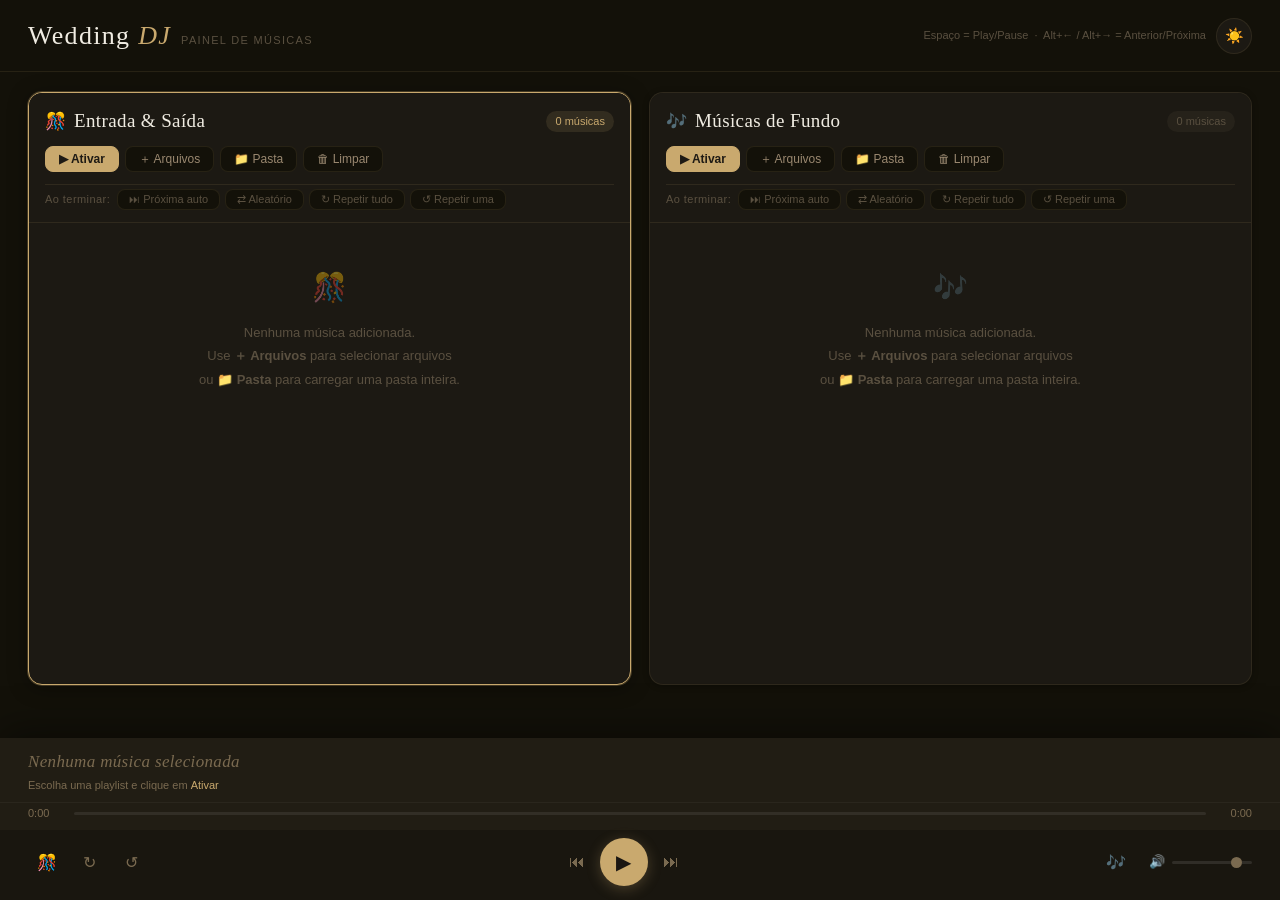
==== wedding-dj/index.html @ 94fce1bc "a" ====
<!DOCTYPE html>
<html lang="pt-BR" data-theme="dark">
<head>
  <meta charset="UTF-8">
  <meta name="viewport" content="width=device-width, initial-scale=1.0">
  <title>Wedding DJ</title>
  <!-- Favicon com ícone de música -->
  <link rel="icon" href="data:image/svg+xml,<svg xmlns='http://www.w3.org/2000/svg' viewBox='0 0 100 100'><text y='75' font-size='75' dominant-baseline='middle'>🎵</text></svg>">
  <!-- Versão offline: sem Google Fonts, usa fontes do sistema -->
  <link rel="stylesheet" href="style.css">
  <style>
    :root {
      --font-d: Georgia, 'Times New Roman', serif;
      --font-u: 'Segoe UI', Tahoma, Geneva, Verdana, sans-serif;
    }
  </style>
</head>
<body>

  <!-- ── HEADER ── -->
  <header class="header">
    <div class="logo">
      <span class="logo-title">Wedding <em>DJ</em></span>
      <span class="logo-sub">Painel de Músicas</span>
    </div>
    <div class="header-right">
      <span class="kbd-hint">Espaço = Play/Pause &nbsp;·&nbsp; Alt+← / Alt+→ = Anterior/Próxima</span>
      <button class="btn-icon-round" id="btnTheme" title="Alternar tema">🌙</button>
    </div>
  </header>

  <!-- ── PAINÉIS ── -->
  <main class="main">

    <!-- PAINEL: ENTRADA & SAÍDA -->
    <div class="panel" id="panelEntrada">
      <div class="panel-header">

        <div class="panel-title-row">
          <span class="panel-emoji">🎊</span>
          <span class="panel-title">Entrada &amp; Saída</span>
          <span class="panel-badge" id="badgeEntrada">0 músicas</span>
        </div>

        <div class="panel-actions">
          <button class="btn primary" id="btnActivateEntrada">▶ Ativar</button>
          <label class="file-btn">
            ＋ Arquivos
            <input type="file" multiple accept="audio/*,.mp3,.m4a,.wav,.ogg,.aac,.flac,.opus,.wma,.mpeg,.mpg,.mp2" id="fileEntrada">
          </label>
          <label class="file-btn">
            📁 Pasta
            <input type="file" id="folderEntrada" webkitdirectory multiple>
          </label>
          <button class="btn danger" id="btnClearEntrada">🗑 Limpar</button>
        </div>

        <div class="panel-settings">
          <span class="settings-label">Ao terminar:</span>
          <button class="pbtn" id="ps-entrada-autonext"  data-pl="entrada" data-key="autoNext"  title="Toca a próxima música automaticamente quando a atual terminar">⏭ Próxima auto</button>
          <button class="pbtn" id="ps-entrada-shuffle"   data-pl="entrada" data-key="shuffle"   title="Escolhe a próxima música de forma aleatória">⇄ Aleatório</button>
          <button class="pbtn" id="ps-entrada-repeat"    data-pl="entrada" data-key="repeat"    title="Quando chegar na última música, volta para a primeira">↻ Repetir tudo</button>
          <button class="pbtn" id="ps-entrada-repeatone" data-pl="entrada" data-key="repeatOne" title="Fica repetindo a mesma música indefinidamente">↺ Repetir uma</button>
        </div>

      </div>
      <div class="track-list" id="listEntrada">
        <div class="empty-state">
          <span class="empty-icon">🎊</span>
          Nenhuma música adicionada.<br>
          Use <b>＋ Arquivos</b> para selecionar arquivos<br>
          ou <b>📁 Pasta</b> para carregar uma pasta inteira.
        </div>
      </div>
    </div>

    <!-- PAINEL: FUNDO -->
    <div class="panel" id="panelFundo">
      <div class="panel-header">

        <div class="panel-title-row">
          <span class="panel-emoji">🎶</span>
          <span class="panel-title">Músicas de Fundo</span>
          <span class="panel-badge" id="badgeFundo">0 músicas</span>
        </div>

        <div class="panel-actions">
          <button class="btn primary" id="btnActivateFundo">▶ Ativar</button>
          <label class="file-btn">
            ＋ Arquivos
            <input type="file" multiple accept="audio/*,.mp3,.m4a,.wav,.ogg,.aac,.flac,.opus,.wma,.mpeg,.mpg,.mp2" id="fileFundo">
          </label>
          <label class="file-btn">
            📁 Pasta
            <input type="file" id="folderFundo" webkitdirectory multiple>
          </label>
          <button class="btn danger" id="btnClearFundo">🗑 Limpar</button>
        </div>

        <div class="panel-settings">
          <span class="settings-label">Ao terminar:</span>
          <button class="pbtn" id="ps-fundo-autonext"  data-pl="fundo" data-key="autoNext"  title="Toca a próxima música automaticamente quando a atual terminar">⏭ Próxima auto</button>
          <button class="pbtn" id="ps-fundo-shuffle"   data-pl="fundo" data-key="shuffle"   title="Escolhe a próxima música de forma aleatória">⇄ Aleatório</button>
          <button class="pbtn" id="ps-fundo-repeat"    data-pl="fundo" data-key="repeat"    title="Quando chegar na última música, volta para a primeira">↻ Repetir tudo</button>
          <button class="pbtn" id="ps-fundo-repeatone" data-pl="fundo" data-key="repeatOne" title="Fica repetindo a mesma música indefinidamente">↺ Repetir uma</button>
        </div>

      </div>
      <div class="track-list" id="listFundo">
        <div class="empty-state">
          <span class="empty-icon">🎶</span>
          Nenhuma música adicionada.<br>
          Use <b>＋ Arquivos</b> para selecionar arquivos<br>
          ou <b>📁 Pasta</b> para carregar uma pasta inteira.
        </div>
      </div>
    </div>

  </main>

  <!-- ── PLAYER FIXO ── -->
  <div class="player" id="player">

    <div class="player-now">
      <div class="now-info">
        <div class="now-name" id="nowName"><em>Nenhuma música selecionada</em></div>
        <div class="now-source" id="nowSource">Escolha uma playlist e clique em <b>Ativar</b></div>
      </div>
    </div>

    <div class="progress-row">
      <span class="ptime" id="timeNow">0:00</span>
      <div class="progress-wrap">
        <div class="progress-track">
          <div class="progress-fill" id="progressFill"></div>
          <div class="progress-thumb" id="progressThumb"></div>
          <input type="range" id="progressInput" min="0" max="1000" value="0" step="1">
        </div>
      </div>
      <span class="ptime end" id="timeTotal">0:00</span>
    </div>

    <div class="player-controls-row">
      <!-- botão entrada + repetidores -->
      <div class="ctrl-left">
        <button class="cbtn" id="btnEntrada" title="Ativar Entrada & Saída">🎊</button>
        <button class="cbtn" id="btnRepeat" title="Repetir tudo">↻</button>
        <button class="cbtn" id="btnRepeatOne" title="Repetir faixa">↺</button>
      </div>

      <!-- wrapper que mantém o grupo centralizado -->
      <div class="ctrl-center">
        <div class="ctrl-group">
          <button class="cbtn" id="btnPrev" title="Anterior (Alt+←)">⏮</button>
          <button class="cbtn-main" id="btnPlay" title="Play / Pause (Espaço)">▶</button>
          <button class="cbtn" id="btnNext" title="Próxima (Alt+→)">⏭</button>
        </div>
      </div>

      <!-- botão fundo no lado direito -->
      <div class="ctrl-right">
        <button class="cbtn" id="btnFundo" title="Ativar Fundo">🎶</button>
      </div>

      <div class="vol-group">
        <span class="vol-icon">🔊</span>
        <input class="vol-slider" type="range" id="volSlider" min="0" max="100" value="85">
      </div>
    </div>


  </div>

  <div class="toast" id="toast"></div>
  <script src="app.js"></script>
</body>
</html>
---- wedding-dj/style.css ----
/* ══════════════════════════════════════════════
   WEDDING DJ — style.css
   ══════════════════════════════════════════════ */

*, *::before, *::after {
  box-sizing: border-box;
  margin: 0;
  padding: 0;
}

/* ── TOKENS ── */
:root {
  --font-d: 'Cormorant Garamond', Georgia, serif;
  --font-u: 'DM Sans', 'Segoe UI', system-ui, sans-serif;

  /* Light theme */
  --bg:           #faf8f4;
  --bg-2:         #f3ede3;
  --bg-3:         #e9e0d0;
  --border:       rgba(139, 112, 72, 0.18);
  --text:         #1e1a14;
  --text-2:       #6b5c44;
  --text-3:       #a89070;
  --accent:       #c9a96e;
  --accent-dim:   rgba(201, 169, 110, 0.13);
  --accent-glow:  rgba(201, 169, 110, 0.28);
  --red:          #b85c4a;
  --green:        #5a9e6f;

  /* Player (always dark) */
  --player-bg:    #19160f;
  --player-top:   #211d14;
  --player-text:  #f5f0e6;
  --player-muted: #7a6a50;

  --shadow-sm:    0 1px 6px rgba(30, 26, 20, 0.06);
  --shadow:       0 3px 20px rgba(30, 26, 20, 0.08);

  --radius:       14px;
  --radius-sm:    8px;
  --ease:         0.18s ease;
}

[data-theme="dark"] {
  --bg:           #131109;
  --bg-2:         #1c1913;
  --bg-3:         #26221a;
  --border:       rgba(201, 169, 110, 0.11);
  --text:         #f0ece2;
  --text-2:       #9a8870;
  --text-3:       #5a5040;
  --shadow-sm:    0 1px 6px rgba(0, 0, 0, 0.3);
  --shadow:       0 3px 20px rgba(0, 0, 0, 0.35);
}

/* ── BASE ── */
html, body { height: 100%; }

body {
  font-family: var(--font-u);
  background: var(--bg);
  color: var(--text);
  min-height: 100vh;
  display: flex;
  flex-direction: column;
  font-size: 14px;
  line-height: 1.5;
  transition: background 0.3s, color 0.3s;
}

/* ── HEADER ── */
.header {
  display: flex;
  align-items: center;
  justify-content: space-between;
  padding: 16px 28px;
  border-bottom: 1px solid var(--border);
  background: var(--bg);
  position: sticky;
  top: 0;
  z-index: 20;
}

.logo {
  display: flex;
  align-items: baseline;
  gap: 10px;
}

.logo-title {
  font-family: var(--font-d);
  font-size: 26px;
  font-weight: 300;
  letter-spacing: 0.05em;
}

.logo-title em {
  font-style: italic;
  color: var(--accent);
}

.logo-sub {
  font-size: 11px;
  color: var(--text-3);
  letter-spacing: 0.12em;
  text-transform: uppercase;
}

.header-right {
  display: flex;
  align-items: center;
  gap: 10px;
}

.kbd-hint {
  font-size: 11px;
  color: var(--text-3);
  display: none;
}

@media (min-width: 820px) {
  .kbd-hint { display: block; }
}

.btn-icon-round {
  width: 36px;
  height: 36px;
  border-radius: 50%;
  border: 1px solid var(--border);
  background: var(--bg-2);
  color: var(--text-2);
  cursor: pointer;
  display: flex;
  align-items: center;
  justify-content: center;
  font-size: 15px;
  transition: all var(--ease);
}

.btn-icon-round:hover {
  background: var(--accent-dim);
  border-color: var(--accent);
}

/* ── MAIN GRID ── */
.main {
  flex: 1;
  display: grid;
  grid-template-columns: 1fr 1fr;
  gap: 18px;
  padding: 20px 28px 215px;
  overflow-y: auto;
}

/* ── PANEL ── */
.panel {
  background: var(--bg-2);
  border: 1.5px solid var(--border);
  border-radius: var(--radius);
  display: flex;
  flex-direction: column;
  overflow: hidden;
  box-shadow: var(--shadow-sm);
  transition: border-color 0.25s, box-shadow 0.25s;
}

.panel.active {
  border-color: var(--accent);
  box-shadow: 0 0 0 1px var(--accent-glow), var(--shadow);
}

.panel-header {
  padding: 14px 16px 12px;
  border-bottom: 1px solid var(--border);
  background: var(--bg-2);
  display: flex;
  flex-direction: column;
  gap: 10px;
}

.panel-title-row {
  display: flex;
  align-items: center;
  gap: 8px;
}

.panel-emoji { font-size: 17px; }

.panel-title {
  font-family: var(--font-d);
  font-size: 19px;
  font-weight: 500;
  letter-spacing: 0.02em;
  flex: 1;
}

.panel-badge {
  font-size: 11px;
  color: var(--text-3);
  background: var(--bg-3);
  padding: 2px 9px;
  border-radius: 20px;
  transition: all var(--ease);
}

.panel.active .panel-badge {
  background: var(--accent-dim);
  color: var(--accent);
}

.panel-actions {
  display: flex;
  gap: 6px;
  flex-wrap: wrap;
}

/* ── PANEL SETTINGS (per-panel playback controls) ── */
.panel-settings {
  display: flex;
  align-items: center;
  gap: 5px;
  flex-wrap: wrap;
  padding-top: 4px;
  border-top: 1px solid var(--border);
  margin-top: 2px;
}

.settings-label {
  font-size: 11px;
  color: var(--text-3);
  letter-spacing: 0.04em;
  margin-right: 2px;
  white-space: nowrap;
}

/* Per-panel toggle button */
.pbtn {
  font-family: var(--font-u);
  font-size: 11px;
  font-weight: 500;
  padding: 4px 11px;
  border-radius: var(--radius-sm);
  border: 1px solid var(--border);
  background: var(--bg);
  color: var(--text-3);
  cursor: pointer;
  display: inline-flex;
  align-items: center;
  gap: 4px;
  transition: all var(--ease);
  white-space: nowrap;
  line-height: 1;
}

.pbtn:hover {
  background: var(--accent-dim);
  border-color: var(--accent);
  color: var(--accent);
}

/* Active/ON state */
.pbtn.on {
  background: var(--accent-dim);
  border-color: var(--accent);
  color: var(--accent);
  font-weight: 600;
}

/* ── BUTTONS ── */
.btn,
.file-btn {
  font-family: var(--font-u);
  font-size: 12px;
  font-weight: 500;
  padding: 6px 13px;
  border-radius: var(--radius-sm);
  border: 1px solid var(--border);
  background: var(--bg);
  color: var(--text-2);
  cursor: pointer;
  display: inline-flex;
  align-items: center;
  gap: 5px;
  transition: all var(--ease);
  white-space: nowrap;
  line-height: 1;
  text-decoration: none;
}

.btn:hover,
.file-btn:hover {
  background: var(--accent-dim);
  border-color: var(--accent);
  color: var(--accent);
}

.btn.primary {
  background: var(--accent);
  border-color: var(--accent);
  color: #1e1a14;
  font-weight: 600;
}

.btn.primary:hover {
  opacity: 0.88;
  color: #1e1a14;
}

.btn.danger:hover {
  background: rgba(184, 92, 74, 0.1);
  border-color: var(--red);
  color: var(--red);
}

.file-btn input[type="file"] {
  display: none;
}

/* ── TRACK LIST ── */
.track-list {
  flex: 1;
  overflow-y: auto;
  min-height: 120px;
  max-height: 420px;
  scrollbar-width: thin;
  scrollbar-color: var(--border) transparent;
}

.track-list::-webkit-scrollbar { width: 4px; }
.track-list::-webkit-scrollbar-thumb { background: var(--border); border-radius: 2px; }

.empty-state {
  padding: 40px 20px;
  text-align: center;
  color: var(--text-3);
  font-size: 13px;
  line-height: 1.8;
}

.empty-icon {
  font-size: 28px;
  display: block;
  margin-bottom: 8px;
  opacity: 0.4;
}

.track-row {
  display: flex;
  align-items: center;
  gap: 8px;
  padding: 9px 14px;
  border-bottom: 1px solid var(--border);
  cursor: pointer;
  transition: background var(--ease);
  position: relative;
}

.track-row:last-child { border-bottom: none; }

.track-row:hover { background: var(--accent-dim); }

.track-row.current { background: var(--accent-dim); }

.track-idx {
  font-size: 11px;
  color: var(--text-3);
  width: 20px;
  text-align: center;
  flex-shrink: 0;
  font-variant-numeric: tabular-nums;
}

.track-row.current .track-idx { display: none; }

/* Wave animation for currently playing track */
.wave-anim {
  display: none;
  width: 20px;
  height: 14px;
  align-items: flex-end;
  justify-content: center;
  gap: 2px;
  flex-shrink: 0;
}

.track-row.current .wave-anim { display: flex; }

.wave-anim span {
  width: 2.5px;
  background: var(--accent);
  border-radius: 1px;
  animation: wave 0.7s ease-in-out infinite alternate;
  transform-origin: bottom;
}

.wave-anim span:nth-child(1) { height: 5px;  animation-delay: 0.00s; }
.wave-anim span:nth-child(2) { height: 9px;  animation-delay: 0.12s; }
.wave-anim span:nth-child(3) { height: 13px; animation-delay: 0.24s; }
.wave-anim span:nth-child(4) { height: 7px;  animation-delay: 0.36s; }

.track-row.paused .wave-anim span {
  animation-play-state: paused;
}

@keyframes wave {
  from { transform: scaleY(0.3); opacity: 0.6; }
  to   { transform: scaleY(1);   opacity: 1; }
}

.track-meta {
  flex: 1;
  min-width: 0;
}

.track-name {
  font-size: 13px;
  color: var(--text);
  white-space: nowrap;
  overflow: hidden;
  text-overflow: ellipsis;
}

.track-row.current .track-name {
  color: var(--accent);
  font-weight: 500;
}

.track-dur {
  font-size: 11px;
  color: var(--text-3);
  flex-shrink: 0;
  font-variant-numeric: tabular-nums;
  min-width: 34px;
  text-align: right;
}

.track-btns {
  display: flex;
  gap: 3px;
  opacity: 0;
  transition: opacity var(--ease);
  flex-shrink: 0;
}

.track-row:hover .track-btns,
.track-row.current .track-btns {
  opacity: 1;
}

.tb {
  width: 25px;
  height: 25px;
  border-radius: 5px;
  border: 1px solid transparent;
  background: transparent;
  color: var(--text-3);
  cursor: pointer;
  display: flex;
  align-items: center;
  justify-content: center;
  font-size: 11px;
  transition: all var(--ease);
  padding: 0;
}

.tb:hover { background: var(--bg-3); border-color: var(--border); color: var(--text); }
.tb.play:hover { background: var(--accent-dim); color: var(--accent); border-color: var(--accent); }
.tb.move:hover { background: rgba(90, 158, 111, 0.12); color: var(--green); border-color: var(--green); }
.tb.repeat { }
.tb.repeat:hover { background: var(--accent-dim); color: var(--accent); border-color: var(--accent); }
.tb.repeat.on { color: var(--accent); }
.tb.del:hover  { background: rgba(184, 92, 74, 0.12); color: var(--red); border-color: var(--red); }

/* ── PLAYER (fixed bottom) ── */
.player {
  position: fixed;
  bottom: 0;
  left: 0;
  right: 0;
  background: var(--player-bg);
  z-index: 100;
  box-shadow: 0 -6px 40px rgba(0, 0, 0, 0.45);
}

.player-now {
  background: var(--player-top);
  padding: 11px 28px 9px;
  display: flex;
  align-items: center;
  gap: 16px;
  border-bottom: 1px solid rgba(255, 255, 255, 0.04);
}

.now-info { flex: 1; min-width: 0; }

.now-name {
  font-family: var(--font-d);
  font-size: 17px;
  font-weight: 300;
  letter-spacing: 0.02em;
  color: var(--player-text);
  white-space: nowrap;
  overflow: hidden;
  text-overflow: ellipsis;
}

.now-name em {
  font-style: italic;
  color: var(--player-muted);
}

.now-source {
  font-size: 11px;
  color: var(--player-muted);
  margin-top: 2px;
}

.now-source b { color: var(--accent); font-weight: 500; }

/* Progress bar */
.progress-row {
  display: flex;
  align-items: center;
  gap: 10px;
  padding: 0 28px 7px;
  background: var(--player-top);
}

.ptime {
  font-size: 11px;
  color: var(--player-muted);
  width: 36px;
  flex-shrink: 0;
  font-variant-numeric: tabular-nums;
}

.ptime.end { text-align: right; }

.progress-wrap {
  flex: 1;
  height: 20px;
  display: flex;
  align-items: center;
  cursor: pointer;
  position: relative;
}

.progress-track {
  width: 100%;
  height: 3px;
  background: rgba(255, 255, 255, 0.08);
  border-radius: 2px;
  position: relative;
  transition: height var(--ease);
}

.progress-wrap:hover .progress-track { height: 5px; }

.progress-fill {
  position: absolute;
  left: 0; top: 0; bottom: 0;
  background: var(--accent);
  border-radius: 2px;
  width: 0%;
  pointer-events: none;
}

.progress-thumb {
  position: absolute;
  width: 13px;
  height: 13px;
  background: #fff;
  border-radius: 50%;
  top: 50%;
  transform: translate(-50%, -50%);
  box-shadow: 0 1px 4px rgba(0, 0, 0, 0.4);
  pointer-events: none;
  opacity: 0;
  transition: opacity var(--ease);
}

.progress-wrap:hover .progress-thumb { opacity: 1; }

#progressInput {
  position: absolute;
  inset: 0;
  width: 100%;
  height: 100%;
  opacity: 0;
  cursor: pointer;
  margin: 0;
  -webkit-appearance: none;
}

/* Controls row */
.player-controls-row {
  padding: 8px 28px 14px;
  display: flex;
  align-items: center;
  gap: 6px;
}

.ctrl-spacer { flex: 1; }

.ctrl-group {
  display: flex;
  align-items: center;
  gap: 4px;
}

/* group for extra buttons beside play/pause */
.ctrl-extra {
  display: flex;
  align-items: center;
  gap: 4px;
}

/* new left/right control containers around main player group */
.ctrl-left,
.ctrl-right {
  display: flex;
  align-items: center;
  gap: 4px;
}

/* center wrapper simply flexes to take available space and justify group */
.ctrl-center {
  flex: 1;
  display: flex;
  justify-content: center;
  align-items: center;
}

/* Standard control button */
.cbtn {
  width: 38px;
  height: 38px;
  border-radius: 50%;
  border: none;
  background: transparent;
  color: var(--player-muted);
  cursor: pointer;
  display: flex;
  align-items: center;
  justify-content: center;
  font-size: 16px;
  transition: all var(--ease);
}

.cbtn:hover {
  background: rgba(255, 255, 255, 0.07);
  color: var(--player-text);
}

/* Active/toggled state for shuffle, repeat, autoplay */
.cbtn.on {
  color: var(--accent);
}

.cbtn.on:hover {
  background: rgba(201, 169, 110, 0.12);
}

/* Main play/pause button */
.cbtn-main {
  width: 48px;
  height: 48px;
  border-radius: 50%;
  border: none;
  background: var(--accent);
  color: #1a1612;
  cursor: pointer;
  display: flex;
  align-items: center;
  justify-content: center;
  font-size: 20px;
  transition: all var(--ease);
  box-shadow: 0 3px 14px var(--accent-glow);
}

.cbtn-main:hover { opacity: 0.9; transform: scale(1.05); }
.cbtn-main:active { transform: scale(0.95); }

/* Volume */
.vol-group {
  display: flex;
  align-items: center;
  gap: 7px;
  margin-left: 8px;
}

.vol-icon {
  font-size: 13px;
  color: var(--player-muted);
}

.vol-slider {
  -webkit-appearance: none;
  appearance: none;
  width: 80px;
  height: 3px;
  border-radius: 2px;
  background: rgba(255, 255, 255, 0.1);
  outline: none;
  cursor: pointer;
}

.vol-slider::-webkit-slider-thumb {
  -webkit-appearance: none;
  width: 11px;
  height: 11px;
  border-radius: 50%;
  background: var(--player-muted);
  cursor: pointer;
  transition: background var(--ease);
}

.vol-slider:hover::-webkit-slider-thumb {
  background: var(--accent);
}

/* ── TOAST ── */
.toast {
  position: fixed;
  bottom: 205px;
  left: 50%;
  transform: translateX(-50%) translateY(8px);
  background: rgba(25, 22, 15, 0.93);
  color: #f0ece2;
  font-size: 12px;
  padding: 8px 18px;
  border-radius: 20px;
  border: 1px solid rgba(201, 169, 110, 0.22);
  pointer-events: none;
  opacity: 0;
  transition: opacity 0.2s, transform 0.2s;
  z-index: 200;
  white-space: nowrap;
}

.toast.show {
  opacity: 1;
  transform: translateX(-50%) translateY(0);
}

/* ── RESPONSIVE ── */
@media (max-width: 680px) {
  .main {
    grid-template-columns: 1fr;
    padding: 14px 14px 225px;
  }

  .header {
    padding: 12px 16px;
  }

  .player-now,
  .progress-row,
  .player-controls-row {
    padding-left: 16px;
    padding-right: 16px;
  }

  .vol-group { display: none; }
  .logo-sub  { display: none; }
}
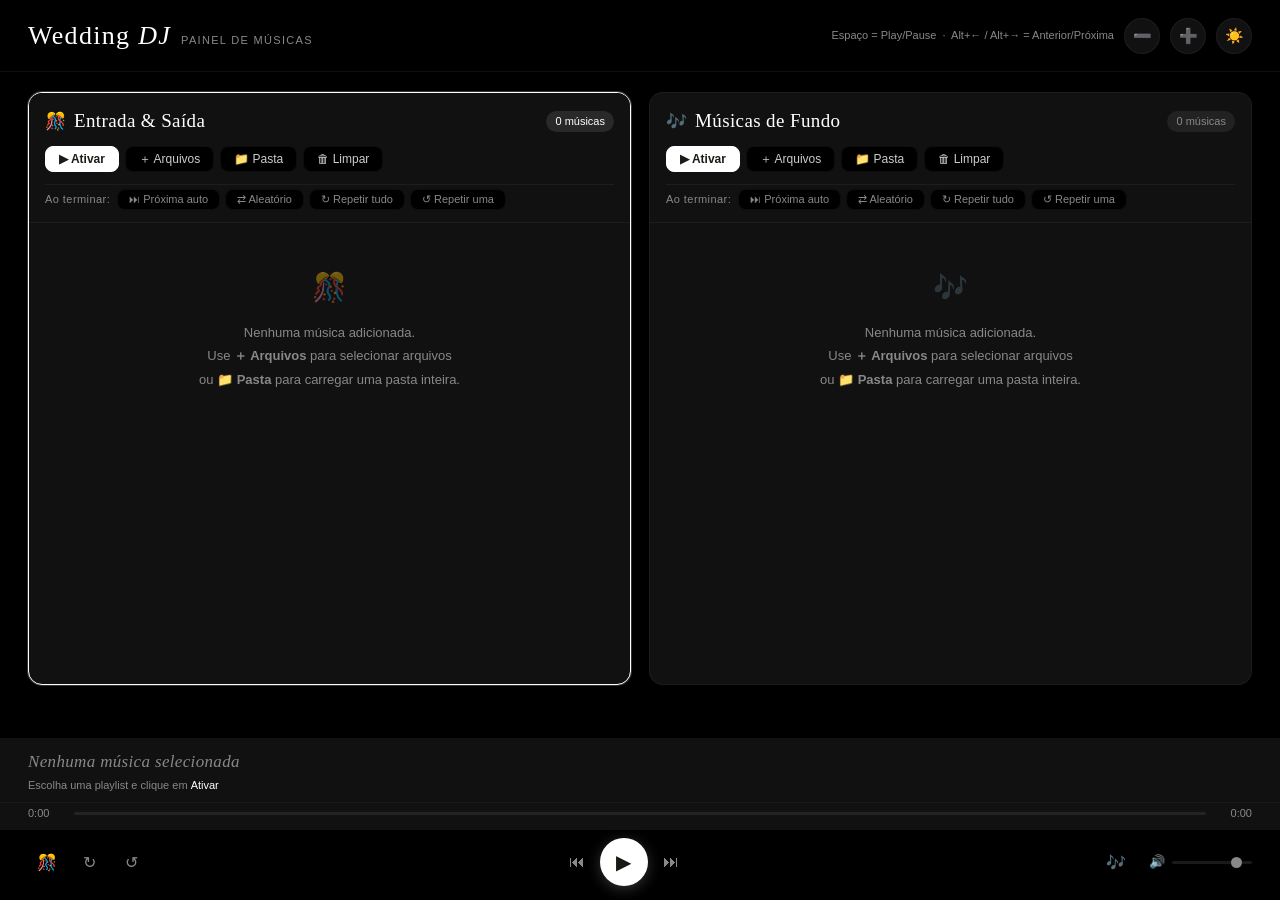
==== commit 33497cc5: "melhorando o projeto" ====
--- a/wedding-dj/index.html
+++ b/wedding-dj/index.html
@@ -25,6 +25,8 @@
     </div>
     <div class="header-right">
       <span class="kbd-hint">Espaço = Play/Pause &nbsp;·&nbsp; Alt+← / Alt+→ = Anterior/Próxima</span>
+      <button class="btn-icon-round" id="btnZoomOut" title="Diminuir tamanho">➖</button>
+      <button class="btn-icon-round" id="btnZoomIn" title="Aumentar tamanho">➕</button>
       <button class="btn-icon-round" id="btnTheme" title="Alternar tema">🌙</button>
     </div>
   </header>
--- a/wedding-dj/style.css
+++ b/wedding-dj/style.css
@@ -27,11 +27,11 @@
   --red:          #b85c4a;
   --green:        #5a9e6f;
 
-  /* Player (always dark) */
-  --player-bg:    #19160f;
-  --player-top:   #211d14;
-  --player-text:  #f5f0e6;
-  --player-muted: #7a6a50;
+  /* Player (always dark, now true black) */
+  --player-bg:    #000000;
+  --player-top:   #111111;
+  --player-text:  #ffffff;
+  --player-muted: #888888;
 
   --shadow-sm:    0 1px 6px rgba(30, 26, 20, 0.06);
   --shadow:       0 3px 20px rgba(30, 26, 20, 0.08);
@@ -42,15 +42,23 @@
 }
 
 [data-theme="dark"] {
-  --bg:           #131109;
-  --bg-2:         #1c1913;
-  --bg-3:         #26221a;
-  --border:       rgba(201, 169, 110, 0.11);
-  --text:         #f0ece2;
-  --text-2:       #9a8870;
-  --text-3:       #5a5040;
-  --shadow-sm:    0 1px 6px rgba(0, 0, 0, 0.3);
-  --shadow:       0 3px 20px rgba(0, 0, 0, 0.35);
+  /* minimal black & white palette for dark mode */
+  --bg:           #000000;
+  --bg-2:         #111111;
+  --bg-3:         #222222;
+  --border:       rgba(255, 255, 255, 0.05);
+  --text:         #ffffff;
+  --text-2:       #cccccc;
+  --text-3:       #888888;
+
+  /* accent is white in strict black/white style, with a faint glow/dim for
+     hover/active states */
+  --accent:       #ffffff;
+  --accent-dim:   rgba(255, 255, 255, 0.1);
+  --accent-glow:  rgba(255, 255, 255, 0.2);
+
+  --shadow-sm:    0 1px 6px rgba(0, 0, 0, 0.4);
+  --shadow:       0 3px 20px rgba(0, 0, 0, 0.5);
 }
 
 /* ── BASE ── */
